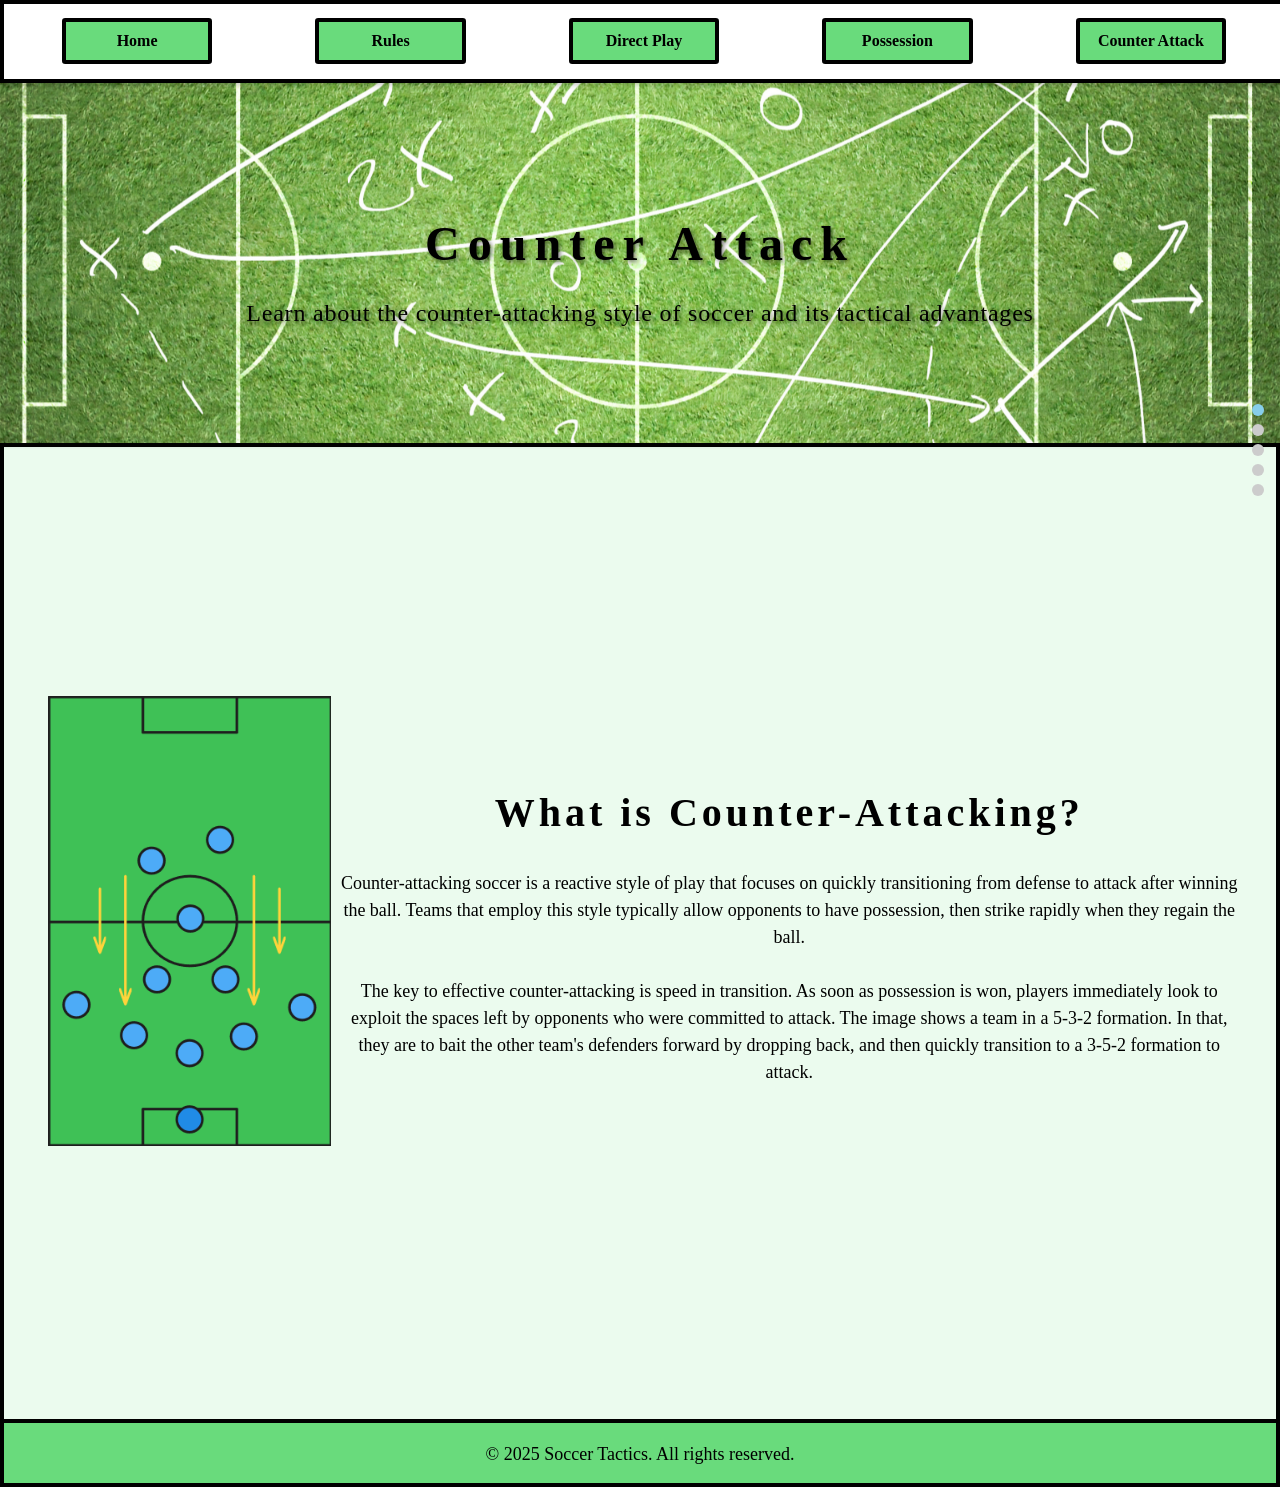
==== counterattack.html @ 07dea679 "completed each tactic page" ====
<!DOCTYPE html>
<html lang="en">
  <head>
    <title>Counter Attack - Soccer Tactics</title>
    <link rel="stylesheet" href="style.css" />
    <script src="script.js"></script>
  </head>
  <body>
    <header>
      <section>
        <nav>
          <ul>
            <li><a href="index.html">Home</a></li>
            <li><a href="rules.html">Rules</a></li>
            <li><a href="directPlay.html">Direct Play</a></li>
            <li><a href="possession.html">Possession</a></li>
            <li><a href="counterattack.html">Counter Attack</a></li>
          </ul>
        </nav>
      </section>

      <!-- banner with text -->
      <section>
        <div class="banner">
          <img src="images/soccer_bg_4.jpg" alt="banner-img" />
          <div class="banner-text">
            <h1 class="banner-header">Counter Attack</h1>
            <p class="banner-subtitle">
              Learn about the counter-attacking style of soccer and its tactical
              advantages
            </p>
          </div>
        </div>
      </section>
    </header>

    <main>
      <!-- vertical snapping (like on rules.html)-->
      <section class="snap-container">
        <div class="snap-content" id="what-is">
          <img src="images/ca1.png" alt="Counter Attack Diagram" />
          <div>
            <h2>What is Counter-Attacking?</h2>
            <p>
              Counter-attacking soccer is a reactive style of play that focuses
              on quickly transitioning from defense to attack after winning the
              ball. Teams that employ this style typically allow opponents to
              have possession, then strike rapidly when they regain the ball.
              <br /><br />

              The key to effective counter-attacking is speed in transition. As
              soon as possession is won, players immediately look to exploit the
              spaces left by opponents who were committed to attack. The image
              shows a team in a 5-3-2 formation. In that, they are to bait the
              other team's defenders forward by dropping back, and then quickly
              transition to a 3-5-2 formation to attack.
            </p>
          </div>
        </div>

        <div class="snap-content" id="advantages">
          <img src="images/ca2.png" alt="Counter Attack Advantages" />
          <div>
            <h2>Advantages</h2>
            <p>
              Counter-attacking is highly efficient, often requiring fewer
              passes to create scoring opportunities. It takes advantage of
              disorganized defenses when opponents are transitioning from attack
              to defense.
              <br /><br />

              This style is particularly effective against possession-based
              teams that commit many players forward. It also allows teams with
              less technical ability to compete against more skilled opponents
              by focusing on defensive organization and quick transitions.
            </p>
          </div>
        </div>

        <div class="snap-content" id="disadvantages">
          <img src="images/ca3.png" alt="Counter Attack Disadvantages" />
          <div>
            <h2>Disadvantages</h2>
            <p>
              Counter-attacking teams often spend long periods without the ball,
              which can be physically and mentally draining. This approach can
              also be predictable if a team relies too heavily on it.
              Furthermore, defending deep invites a lot of pressure from the
              opposing team, which can lead to mistakes.
              <br /><br />

              Another disadvantage is that counter-attacking requires precise
              execution under pressure. If the initial passes after winning
              possession aren't accurate, the opportunity can be lost.
              Additionally, this style can be neutralized by opponents who are
              cautious in attack and maintain good defensive shape.
            </p>
          </div>
        </div>

        <div class="snap-content" id="characteristics">
          <div class="characteristics-list">
            <h2>Key Characteristics of Counter-Attacking</h2>
            <ul>
              <li>
                Key idea: Compact defensive shape when out of possession to suck
                in the other team.
              </li>
              <li>
                To score you must execute quick vertical passes to transition
                from defense to attack.
              </li>
              <li>
                You need fast, direct runners who can exploit space behind
                defenses.
              </li>
              <li>
                Speed is the main weapon: Efficient use of possession with fewer
                passes to create chances.
              </li>
              <li>
                It is important that one has disciplined defensive organization
                and patience without the ball.
              </li>
            </ul>
          </div>
        </div>

        <div class="snap-content" id="in-action-header">
          <h2>Counter-Attacking in Action</h2>
        </div>

        <div class="snap-content" id="in-action">
          <div class="teams-container">
            <div class="teams-image-container">
              <div class="teams-image active" id="team-image-1">
                <img src="images/mane_salah_firmino.jpeg" />
              </div>
              <div class="teams-image" id="team-image-2">
                <img src="images/ca4.png" />
              </div>
              <div class="teams-image" id="team-image-3">
                <img src="images/liverpool.webp" />
              </div>
            </div>

            <!-- Horizontal scrolling content on the right -->
            <div class="teams-content-scroll">
              <div
                class="teams-content"
                id="team-content-1"
                data-image="team-image-1"
              >
                <h3>Liverpool</h3>
                <p>
                  While Jürgen Klopp's Liverpool is known for their pressing,
                  they are also masters of the counter-attack. Their front three
                  of Salah, Mané, and Firmino excelled at exploiting space with
                  their pace and movement after winning the ball.
                </p>
              </div>

              <div
                class="teams-content"
                id="team-content-2"
                data-image="team-image-2"
              >
                <h3>Liverpool</h3>
                <p>
                  Coined as 'Jurgen Pressing', Liverpool's counter-pressing
                  often leads directly to counter-attacks, as they win the ball
                  in advanced positions and immediately look to attack before
                  opponents can reorganize. This combination of pressing and
                  counter-attacking has made them one of the most feared teams
                  in Europe.
                </p>
              </div>

              <div
                class="teams-content"
                id="team-content-3"
                data-image="team-image-3"
              >
                <h3>Liverpool</h3>
                <p>
                  Liverpool showed that sometimes you don't need the ball to
                  win. Their defensive organization created a solid base and a
                  trap that plays right into their strengths. They went on to
                  win the Premier League title and Champions League using this
                  tactic. 
                </p>
              </div>
            </div>
          </div>
        </div>

        <div class="scroll-dots">
          <span class="dot" data-target="what-is"></span>
          <span class="dot" data-target="advantages"></span>
          <span class="dot" data-target="disadvantages"></span>
          <span class="dot" data-target="characteristics"></span>
          <span class="dot" data-target="in-action"></span>
        </div>
      </section>
    </main>

    <footer>
      <p>© 2025 Soccer Tactics. All rights reserved.</p>
    </footer>
  </body>
</html>
---- style.css ----
:root {
  /* creating variables for colors to be used */
  --darker-green: #69db7c;
  --lighter-green: #ebfbee;
  --text-color: #000000;
  --nav-color: #ffffff;
  --sky-blue: #87ceeb;

  /* creating variables for spacing */
  --base-spacing: 1rem;
  --nav-height: 4rem;
  --nav-button-width: 10rem;
  --footer-height: 4rem;
  --border-width: 0.25rem;
}

/* ------- styling the general page -------- */
body {
  display: flex;
  flex-direction: column;
  margin: 0;
  padding: 0;
  font-family: Trebuchet MS;
  background-color: var(--darker-green);
  color: var(--text-color);
  overflow-y: auto;
}

h2  {
  font-size: 2.5rem;
  font-weight: bold;
  letter-spacing: 0.25rem;
}

/* styling the nav bar */
nav {
  background-color: var(--nav-color);
  position: fixed;
  top: 0;
  width: 100%;
  box-shadow: 0 0.125rem 0.3rem rgba(0, 0, 0, 0.2);
  z-index: 100; /* ensure nav stays on top */
  border-width: var(--border-width);
  border-style: solid;
}

nav ul {
  list-style-type: none;
  margin: 0;
  padding: 0.9rem;
  display: flex;
  justify-content: space-around;
  gap: 1rem;
}

nav li {
  display: flex;
  justify-content: center;
  width: var(--nav-button-width);
}

nav a {
  color: var(--text-color);
  text-decoration: none;
  font-weight: bold;
  padding: 0.625rem;
  transition: color 0.3s ease;
  background-color: var(--darker-green);

  /* borders for buttons */
  border: var(--border-width) solid var(--text-color);
  border-radius: 0.2rem;
  margin: 0 0.3rem;
  width: 100%;
  box-sizing: border-box;
  text-align: center;
}

header {
  padding-top: calc(
    var(--nav-height) + 1rem
  ); /* dynamic padding based on nav height */

  height: calc(70vh - var(--nav-height) - var(--footer-height) / 2);
  box-sizing: border-box;
  display: flex;
  flex-direction: column;
  justify-content: center;
  flex: 1;

}

/* styling the main content */
main {
  background-color: var(--lighter-green);
  flex: 1;
  display: flex;
  padding: 1.25rem;
  flex-direction: column;

  height: calc(50vh - var(--footer-height) / 2);
  box-sizing: border-box;
  border-width: var(--border-width);
  border-style: solid;
}

footer {
  background-color: var(--darker-green);
  color: var(--text-color);
  text-align: center;
  bottom: 0;
  width: 100%;
  height: var(--footer-height);
  border-width: var(--border-width);
  border-style: solid;
  border-top: 0rem;
  box-sizing: border-box;
}

p {
  font-size: 1.125rem;
  line-height: 1.5;
  margin-bottom: 1.5rem;
}

/* styling the banner */
.banner {
  box-shadow: 0 0.125rem 0.3rem rgba(0, 0, 0, 0.2);
  padding: 1rem;
  position: relative;
  overflow: hidden;
  height: 100%;
  text-shadow: 2px 2px 4px rgba(0, 0, 0, 0.5);
}

.banner img {
  width: 100%;
  height: 150%; /* increased height gives room for parallax movement */
  object-fit: cover;
  position: absolute;
  top: -25%;
  left: 0;
  z-index: 1;
  will-change: transform; /* optimizes for performance */
}

.banner-text {
  color: var(--text-color);
  text-align: center;
  padding: 5rem;
  z-index: 2;
  position: relative;
}

.banner-header {
  font-size: 3rem;
  margin-bottom: 1rem;
  font-weight: bold;
  letter-spacing: 0.5rem;
}

.banner-subtitle {
  font-size: 1.5rem;
  margin-bottom: 1rem;
  font-weight: normal;
  letter-spacing: 0.05rem;
}

/* ------- styling the about section ------- */
.about-section {
  display: flex;
  flex: 1;
  flex-direction: row;
  height: 100%;
  padding: 0.5rem;
}

.about-image {
  flex: 2;
  height: 100%;
  padding: 1rem;
}

.about-image img {
  width: 100%;
  height: 50%;
  max-height: 10rem;
  object-fit: contain;
  margin-bottom: 1rem;
}

.about-text {
  flex: 5;
  align-self: center;
}

/* ------- styling for the snap scroll ------- */
/* ------- vertical snap scroll ------- */
.snap-container {
  height: 100vh;
  scroll-snap-type: y mandatory;
  overflow-y: scroll;
  scroll-behavior: smooth;
  position: relative;
  margin-bottom: 2rem;
}

/* hide scrollbar for Chrome, Safari and Opera */
.snap-container::-webkit-scrollbar {
  height: 6px;
}

.snap-content {
  height: 100vh;
  scroll-snap-align: start;
  display: flex;
  flex-direction: row;
  justify-content: center;
  align-items: center;
  padding: 1rem;
  text-align: center;
  animation: bounce-scroll 0.6s ease-in-out;
}

.snap-content img {
  max-height: 50vh;
  object-fit: contain;
  margin-bottom: 1.5rem;
  padding: 0.5rem;
  /* border-radius: 0.5rem; */
}

.scroll-dots {
  position: fixed;
  right: 1rem;
  top: 50%;
  transform: translateY(-50%);
  display: flex;
  flex-direction: column;
  gap: 0.5rem;
  z-index: 10;
}

.scroll-dots .dot {
  width: 0.75rem;
  height: 0.75rem;
  border-radius: 50%;
  background-color: #ccc;
  transition: background-color 0.3s ease;
  cursor: pointer;
}

.scroll-dots .dot.active {
  background-color: var(--sky-blue);
}

/* bounce effect */
@keyframes bounce-scroll {
  0% {
    transform: translateY(0);
  }
  30% {
    transform: translateY(-10px);
  }
  60% {
    transform: translateY(5px);
  }
  100% {
    transform: translateY(0);
  }
}

.bounce {
  animation: bounce-scroll 0.6s ease-in-out;
}

/* ------- horizontal snapping ------- */
.h-snap-wrapper {
  position: relative;
  margin-bottom: 2rem;
}

.h-snap-container {
  display: flex;
  overflow-x: scroll;
  scroll-snap-type: x mandatory;
  scroll-behavior: smooth;
  position: relative;
  margin-bottom: 2rem;
  height: 70vh;
  width: 100%;
}

/* hide scrollbar for Chrome, Safari and Opera */
.h-snap-container::-webkit-scrollbar {
  height: 6px;
}

.h-snap-content {
  min-width: 100%;
  height: 100%;
  scroll-snap-align: start;
  display: flex;
  flex-direction: column;
  justify-content: center;
  align-items: center;
  padding: 2rem;
  text-align: center;
  box-sizing: border-box;
  overflow-y: auto;
}

.h-snap-content img {
  max-width: 100%;
  max-height: 40vh;
  object-fit: contain;
  margin-bottom: 1.5rem;
}

.h-snap-content p {
  max-width: 80%;
}

.h-scroll-dots {
  position: absolute;
  bottom: 1rem;
  left: 50%;
  transform: translateX(-50%);
  display: flex;
  flex-direction: row;
  gap: 0.5rem;
  z-index: 10;

  width: fit-content;
  margin: 0 auto;
  pointer-events: auto;
}

.h-scroll-dots .dot {
  width: 0.75rem;
  height: 0.75rem;
  border-radius: 50%;
  background-color: #ccc;
  transition: background-color 0.3s ease;
  cursor: pointer;
}

.h-scroll-dots .dot.active {
  background-color: var(--sky-blue);
}

/* horizontal slide animation */
@keyframes slide-in {
  0% {
    transform: translateX(50px);
    opacity: 0;
  }
  100% {
    transform: translateX(0);
    opacity: 1;
  }
}

.slide-in {
  animation: slide-in 0.6s ease-out;
}

/* ------- styling the characteristics list ------- */
.characteristics-list ul {
  list-style-type: none;
  padding-left: 1.5rem;
  margin-bottom: 0.5rem;
  font-size: 1.3rem;
}

.characteristics-list ul li {
  position: relative;
  padding-left: 1.5rem;
  margin-bottom: 0.8rem;
  line-height: 1.4;
}

.characteristics-list ul li::before {
  content: "⚽️";
  position: absolute;
  left: 0;
  top: 0;
  font-size: 1rem;
}

/* hover effects for the list items */
.characteristics-list ul li:hover {
  background-color: rgba(105, 219, 124, 0.3); 
  transform: scale(1.03);
  box-shadow: 0 2px 5px rgba(0, 0, 0, 0.1);
  cursor: pointer;
}

.characteristics-list ul li:hover::before {
  transform: rotate(20deg);
}

/* ------ styling the 'in action' section ------- */
/* Teams section with static image and horizontal scroll */
.teams-section {
  margin: 2rem 0;
}

.teams-container {
  display: flex;
  width: 100%;
  height: 60vh;
  margin-top: 1.5rem;
}

.teams-image-container {
  flex: 1;
  position: relative;
  overflow: hidden;
  /*background-color: #000;*/
}

.teams-image {
  position: absolute;
  top: 0;
  left: 0;
  width: 100%;
  height: 100%;
  opacity: 0;
  transition: opacity 0.8s ease;
  display: flex;
  justify-content: center;
  align-items: center;
}

.teams-image.active {
  opacity: 1;
}

.teams-image img {
  width: 100%;
  height: 100%;
  object-fit: contain;
}

.teams-content-scroll {
  flex: 1.5;
  display: flex;
  overflow-x: scroll;
  scroll-snap-type: x mandatory;
}

.teams-content {
  min-width: 100%;
  scroll-snap-align: start;
  padding: 2rem 3.5rem; 
  box-sizing: border-box;
  display: flex;
  flex-direction: column;
  justify-content: center;
}

.teams-content h3 {
  font-size: 1.8rem;
  margin-bottom: 1rem;
  color: var(--text-color);
}
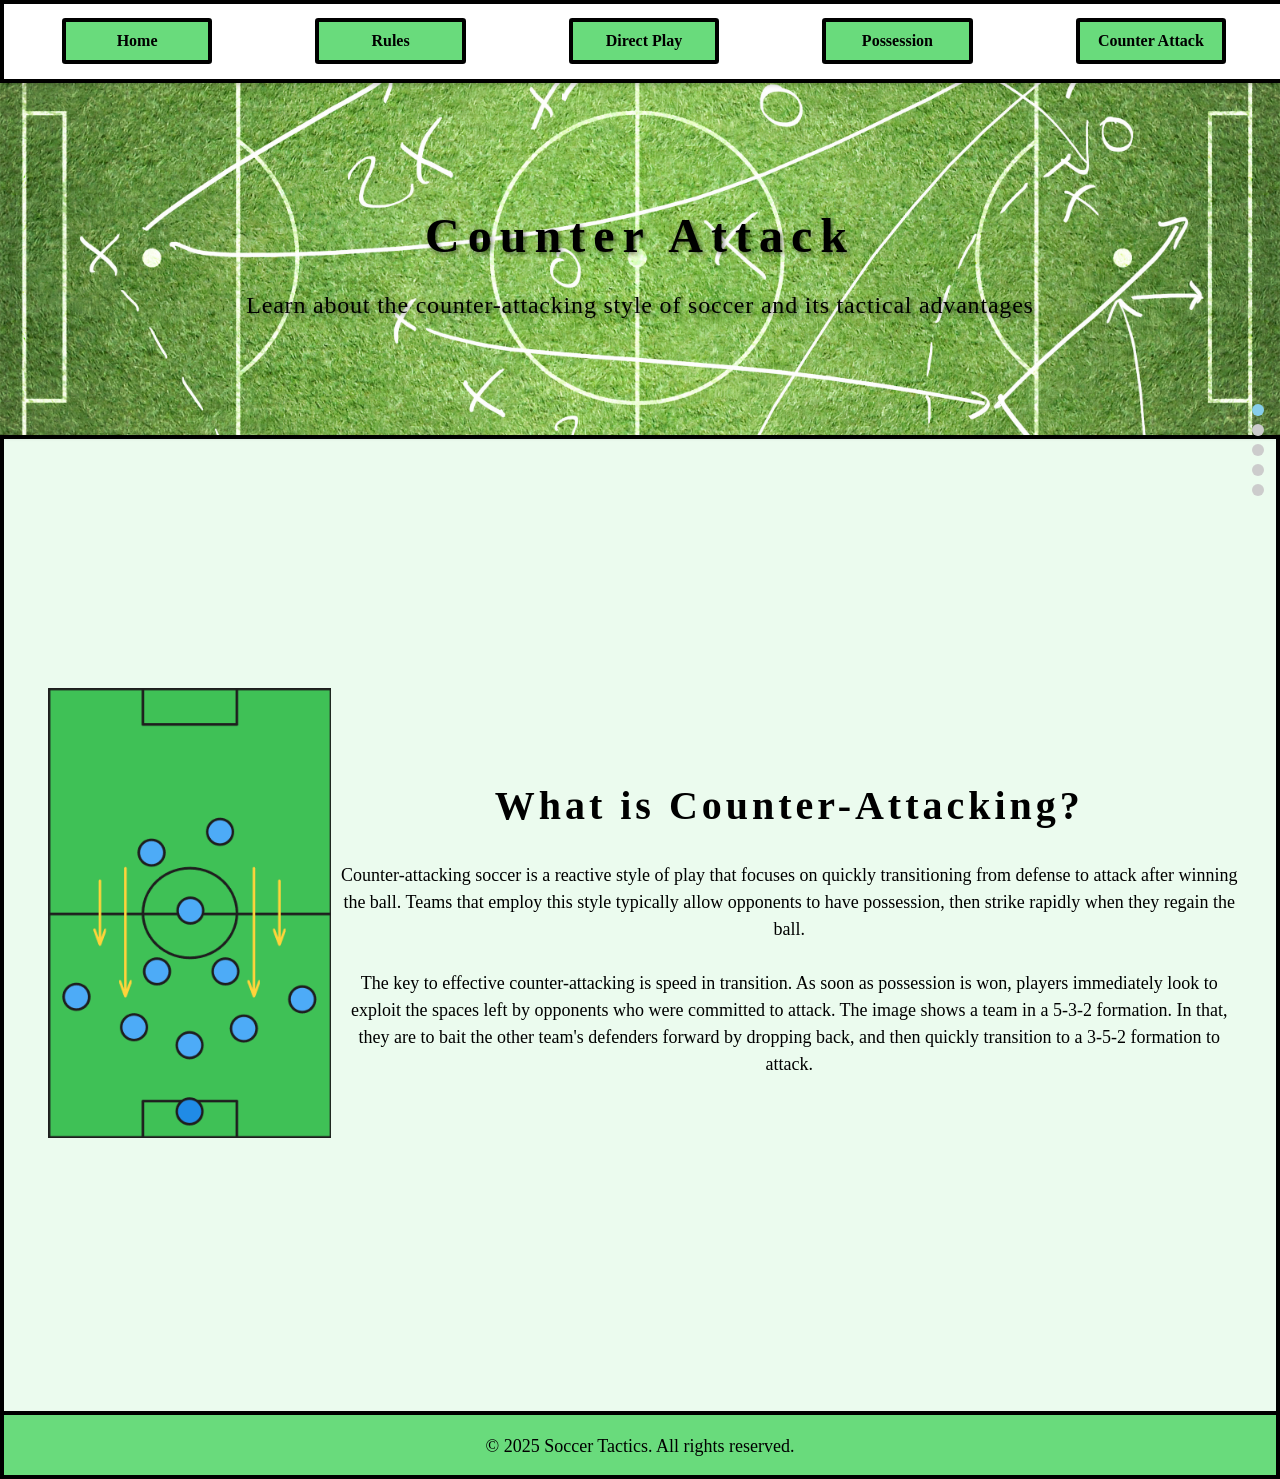
==== commit 681c5f8f: "cleaned up some redundant code" ====
--- a/counterattack.html
+++ b/counterattack.html
@@ -7,7 +7,6 @@
   </head>
   <body>
     <header>
-      <section>
         <nav>
           <ul>
             <li><a href="index.html">Home</a></li>
@@ -17,10 +16,8 @@
             <li><a href="counterattack.html">Counter Attack</a></li>
           </ul>
         </nav>
-      </section>
 
       <!-- banner with text -->
-      <section>
         <div class="banner">
           <img src="images/soccer_bg_4.jpg" alt="banner-img" />
           <div class="banner-text">
@@ -31,7 +28,6 @@
             </p>
           </div>
         </div>
-      </section>
     </header>
 
     <main>
--- a/style.css
+++ b/style.css
@@ -87,7 +87,6 @@
   flex-direction: column;
   justify-content: center;
   flex: 1;
-
 }
 
 /* styling the main content */
@@ -417,7 +416,6 @@
   flex: 1;
   position: relative;
   overflow: hidden;
-  /*background-color: #000;*/
 }
 
 .teams-image {
@@ -466,4 +464,15 @@
   color: var(--text-color);
 }
 
-
+/* Styling for links in team content */
+.teams-content a {
+  color: var(--sky-blue);
+  text-decoration: none;
+  font-weight: bold;
+  transition: color 0.3s ease;
+}
+
+.teams-content a:hover {
+  color: var(--darker-green);
+  text-decoration: underline;
+}
